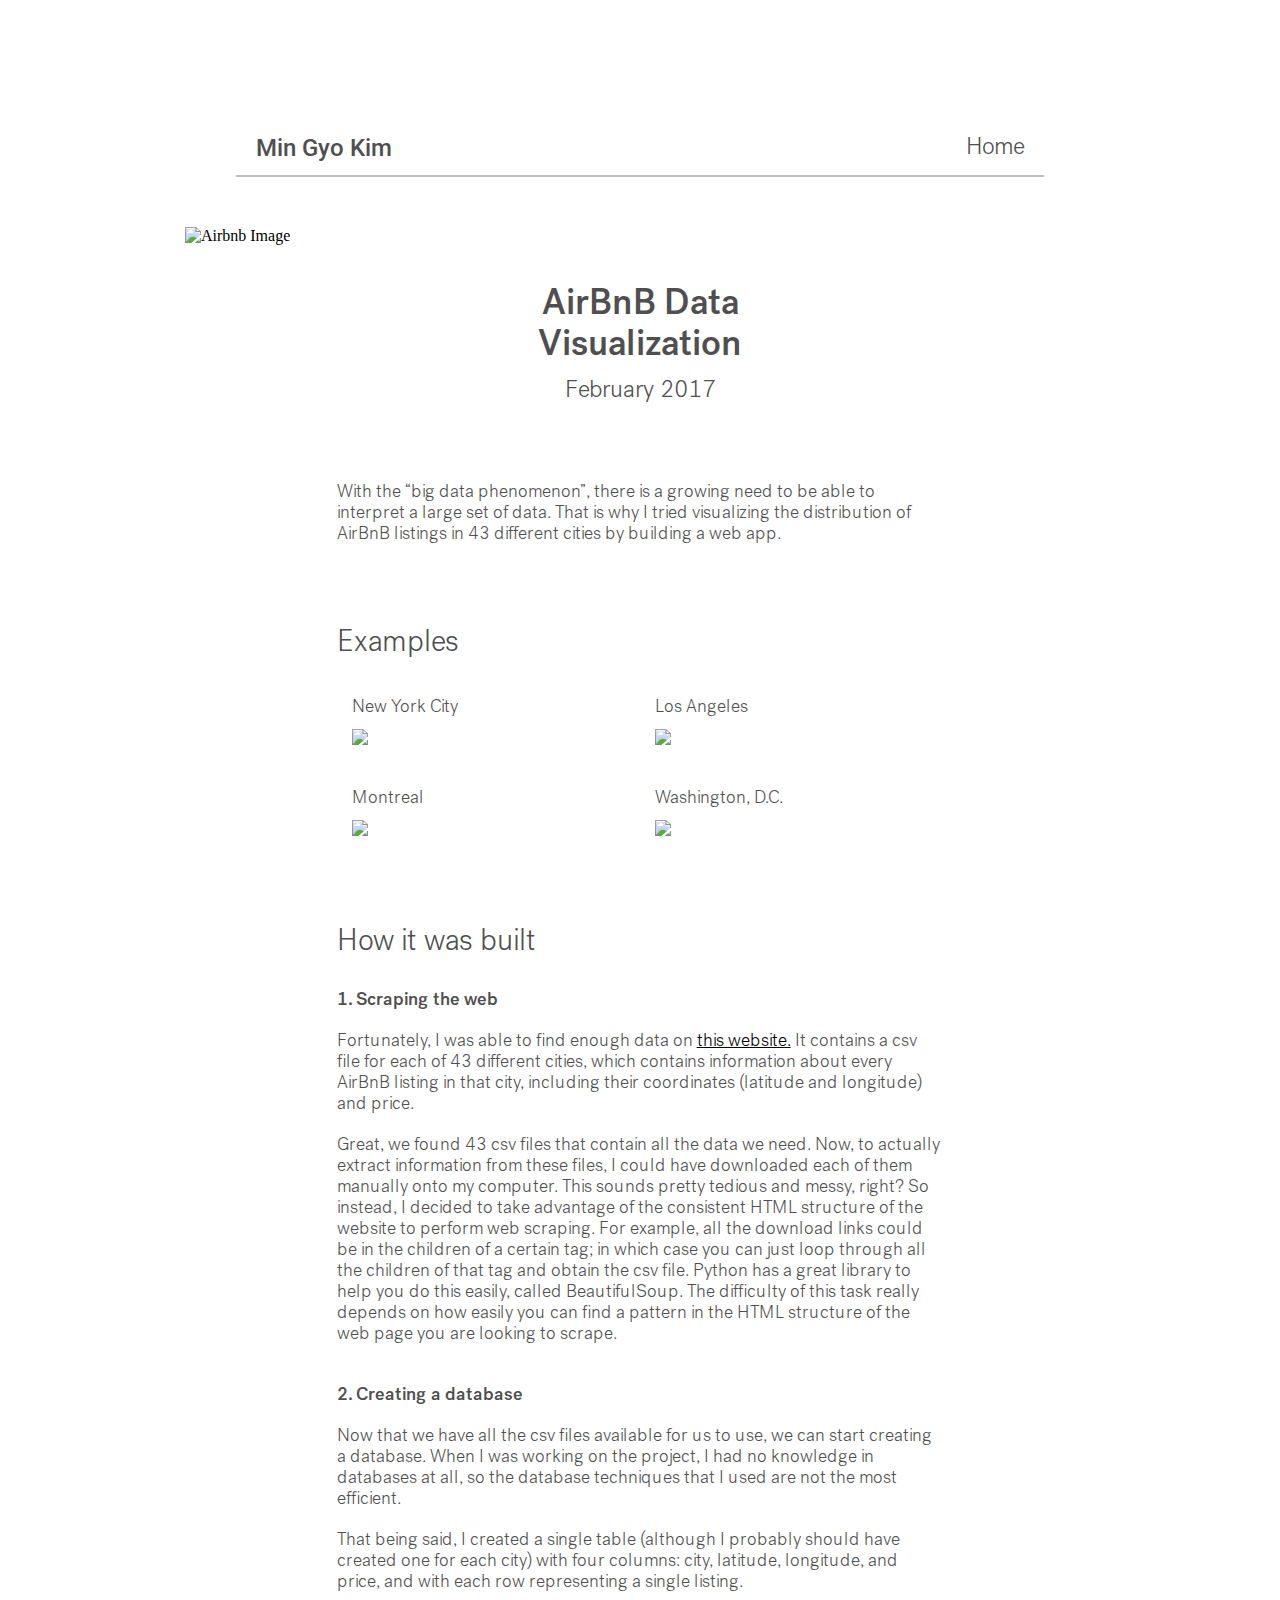
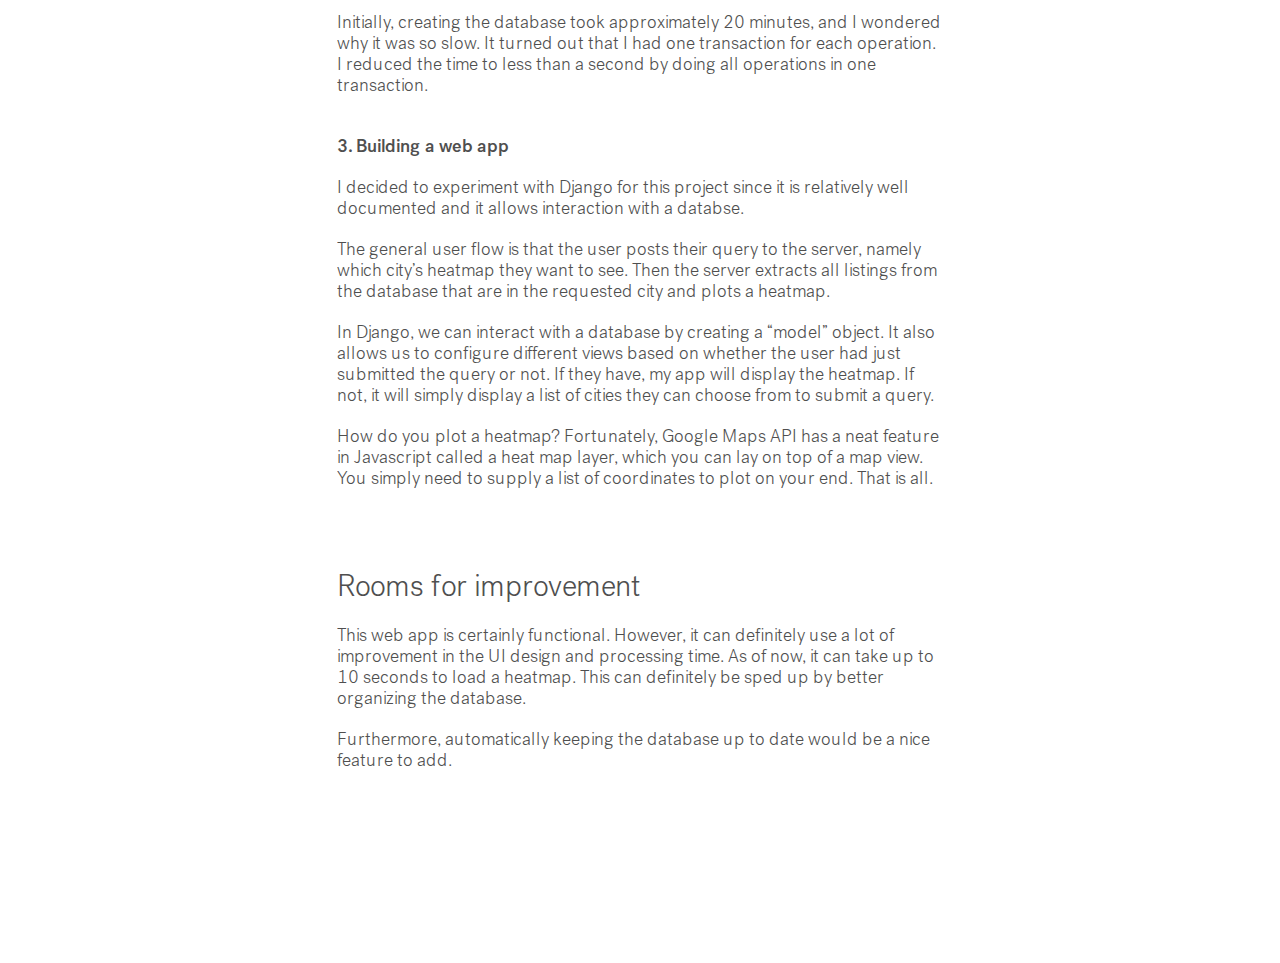
==== airbnb.html @ b15433d6 "root /" ====
<!DOCTYPE html>
<html lang="en">
<head>
	<meta charset="utf-8">
	<meta http-equiv="X-UA-Compatible" content="IE=edge">
	<meta name="viewport" content="width=device-width, initial-scale=1, maximum-scale=1, user-scalable=no">
	<meta name="description" content="I'm Min Gyo Kim, a third year undergraduate student at UBC studying Computer Science.">
	<meta property='og:title' content="Min Gyo Kim - Software Engineer"/>

	<style type="text/css">
	@font-face {
		font-family: Post Grotesk;
		src: url("font/PostGrotesk-Bold.ttf");
		font-weight: 700;
	}
	@font-face {
		font-family: Post Grotesk;
		src: url("font/PostGrotesk-Book.ttf");
		font-weight: 300;
	}
	@font-face {
		font-family: Post Grotesk;
		src: url("font/PostGrotesk-Medium.ttf");
		font-weight: 500;
	}
	@font-face {
		font-family: Post Grotesk;
		src: url("font/PostGrotesk-Light.ttf");
		font-weight: 200;
	}
	</style>

	<!-- <meta name="thumbnail" content="https://sherryyx.github.io/img/thumbnail.png">
	<meta property="og:image" content="https://sherryyx.github.io/img/thumbnail.png"> -->
	<title>Min Gyo Kim - Software Engineer</title>
	<link rel='icon' type='image/x-icon' href='favicon.ico'/>

  <!-- fonts -->
  <link rel="stylesheet" href="https://fonts.googleapis.com/css?family=Roboto">

  <link rel="stylesheet" href="css/style.css">

  <script src="https://code.jquery.com/jquery-3.2.1.slim.min.js" integrity="sha384-KJ3o2DKtIkvYIK3UENzmM7KCkRr/rE9/Qpg6aAZGJwFDMVNA/GpGFF93hXpG5KkN" crossorigin="anonymous"></script>
</head>

<body>
  <div class="main">
    <div class="nav">
      <p class="nav-name">Min Gyo Kim</p>
      <a class="nav-home" href="/">Home</a>
      <!-- <div class="nav-line"></div> -->
      <hr class="nav-line">
    </div>
		<img src="img/airbnb-banner.png" class="project-banner" alt="Airbnb Image">
    <div class="title-container">
      <div class="group group-2">
        <!-- <img src="img/airbnb-banner.png" class="project-banner" alt="Airbnb Image"> -->
        <h1 class="text-line project-title">AirBnB Data Visualization</h1>
        <h3 class="text-line project-date">February 2017</h2>
      </div>
    </div>
    <div class="text-container">
      <div class="group group-1">
        <div class="group group-2">
          <p class="paragraph">With the “big data phenomenon”, there is a growing need to be able to interpret a large set of data. That is why I tried visualizing the distribution of AirBnB listings in 43 different cities by building a web app.</p>
        </div>
				<div class="group group-2">
					<h3 class="project-section">Examples</h3>
					<div class="img-2">
						<h5 class="img-tag">New York City</h5>
						<img src="img/newyork.png" width="100%">
					</div>
					<div class="img-2">
						<h5 class="img-tag">Los Angeles</h5>
						<img src="img/la.png" width="100%">
					</div>
					<div class="img-2">
						<h5 class="img-tag">Montreal</h5>
						<img src="img/montreal.png" width="100%">
					</div>
					<div class="img-2">
						<h5 class="img-tag">Washington, D.C.</h5>
						<img src="img/dc.png" width="100%">
					</div>
				</div>
				<div class="group group-2">
					<h3 class="project-section">How it was built</h3>

					<h4 class="project-sub-section">1. Scraping the web</h4>
					<p class="paragraph">Fortunately, I was able to find enough data on <a href="http://insideairbnb.com/get-the-data.html" class="paragraph-link">this website.</a> It contains a csv file for each of 43 different cities, which contains information about every AirBnB listing in that city, including their coordinates (latitude and longitude) and price.</p>
					<p class="paragraph">Great, we found 43 csv files that contain all the data we need. Now, to actually extract information from these files, I could have downloaded each of them manually onto my computer.  This sounds pretty tedious and messy, right? So instead, I decided to take advantage of the consistent HTML structure of the website to perform web scraping. For example, all the download links could be in the children of a certain tag; in which case you can just loop through all the children of that tag and obtain the csv file. Python has a great library to help you do this easily, called BeautifulSoup. The difficulty of this task really depends on how easily you can find a pattern in the HTML structure of the web page you are looking to scrape.</p>

					<h4 class="project-sub-section">2. Creating a database</h4>
					<p class="paragraph">Now that we have all the csv files available for us to use, we can start creating a database. When I was working on the project, I had no knowledge in databases at all, so the database techniques that I used are not the most efficient.</p>
					<p class="paragraph">That being said, I created a single table (although I probably should have created one for each city) with four columns: city, latitude, longitude, and price, and with each row representing a single listing.</p>
					<p class="paragraph">Initially, creating the database took approximately 20 minutes, and I wondered why it was so slow. It turned out that I had one transaction for each operation. I reduced the time to less than a second by doing all operations in one transaction.</p>

					<h4 class="project-sub-section">3. Building a web app</h4>
					<p class="paragraph">I decided to experiment with Django for this project since it is relatively well documented and it allows interaction with a databse.</p>
					<p class="paragraph">The general user flow is that the user posts their query to the server, namely which city’s heatmap they want to see. Then the server extracts all listings from the database that are in the requested city and plots a heatmap.</p>
					<p class="paragraph">In Django, we can interact with a database by creating a “model” object. It also allows us to configure different views based on whether the user had just submitted the query or not. If they have, my app will display the heatmap. If not, it will simply display a list of cities they can choose from to submit a query.</p>
					<p class="paragraph">How do you plot a heatmap? Fortunately, Google Maps API has a neat feature in Javascript called a heat map layer, which you can lay on top of a map view. You simply need to supply a list of coordinates to plot on your end. That is all.</p>
				</div>
				<div class="group group-2">
					<h3 class="project-section">Rooms for improvement</h3>
					<p class="paragraph">This web app is certainly functional. However, it can definitely use a lot of improvement in the UI design and processing time. As of now, it can take up to 10 seconds to load a heatmap. This can definitely be sped up by better organizing the database.</p>
					<p class="paragraph">Furthermore, automatically keeping the database up to date would be a nice feature to add.</p>
				</div>
      </div>
    </div>
  </div>
</body>
---- css/style.css ----
#intro
{
  margin-top: 10px;
  font-family: Post Grotesk;
  font-weight: 200;
  font-size: 18px;
  color: #4F4F4F;
  margin-bottom: 10px;
}

.paragraph
{
  margin:0;
  padding-top: 10px;
  font-family: Post Grotesk;
  font-weight: 200;
  font-size: 18px;
  color: #4F4F4F;
  padding-bottom: 10px;
}

.main
{
  padding-left: 10%;
  padding-right: 10%;
  padding-top: 10%;
  /*padding-bottom: 5%;*/
}

.title-container
{
  padding-left: 30%;
  padding-right: 30%;
}

.headshot
{
  /*margin-top: 8px;*/
  width: 30%;
  margin-bottom: 20px;
}

h1, h2, h3, h4, h5, h6
{
  margin-top: 10px;
  margin-bottom: 10px;
}

.name
{
  /*margin-top: 10px;*/
  font-family: 'Roboto';
  font-weight: 500;
  font-size: 36px;
  /*font-size: 2em;*/
  /*margin-bottom: 10px;*/
}

.text-line
{
  margin-top: 8px;
  margin-bottom: 8px;
  font-family: Post Grotesk;
}

.job-title
{
  font-weight: 500;
  font-size: 24px;
  /*font-size: 1.75em;*/

  color: #4F4F4F;
}

.section-title
{
  font-weight: 300;
  color: black;
  font-size: 36px;
  text-align: center;
  margin-bottom: 30px;
}

.group
{
  overflow: hidden;
  height: 100%;
}

.group-1
{
  margin-bottom: 120px;
}

.group-2
{
  margin-bottom: 60px;
}

.box
{
  /*margin-top: 30px;*/
  /*margin-left: 20%;*/
  width: 60%;
  float: right;
  margin-right: 10%;
  border-style: solid;
  border-width: 1px;
  border-color: #BDBDBD;
  margin-bottom: 30px;
}

.box-thumb
{
  float: right;
  /*height: 100%;*/
}

.box-content
{
  padding-left: 5%;
  padding-right: 5%;
  padding-top: 1%;
  padding-bottom: 4%;
}

.box-text
{
  margin-bottom: 3%;
  font-family: Post Grotesk;
  color: #4F4F4F;
}

.box-title
{
  font-size: 24px;
  font-weight: 300;
  width: 60%;
  float: left;
}

.box-date
{
  font-size: 24px;
  font-weight: 300;
  width: 40%;
  float: right;
  text-align: right;
}

.box-link
{
  font-size: 18px;
  font-weight: 200;
  text-decoration-line: underline;
}

.box-description
{
  font-size: 18px;
  font-weight: 200;
}

.learn-more
{
  font-size: 18px;
  font-weight: bold;
  text-decoration-line: none;
}

.nav
{
  width: 80%;
  margin-left: 10%;
  margin-right: 10%;
  /*margin-top: 10%;*/
  margin-bottom: 5%;
  overflow: hidden;
  height: 100%;
}

.nav-line
{
  display: block;
  float: left;
  width: 100%;
  /*sheight: 1px;*/
  margin: 0;
  border: 0.5px solid #BDBDBD;
}

.nav-name
{
  width: 47.5%;
  margin: 0;
  padding-left: 2.5%;
  padding-bottom: 1.5%;
  font-family: Roboto;
  font-weight: 500;
  font-size: 24px;
  color: #4F4F4F;
  float: left;
}

.nav-home
{
  width: 47.5%;
  margin: 0;
  padding-right: 2.5%;
  padding-bottom: 1.5%;
  font-family: Post Grotesk;
  font-weight: 200;
  font-size: 24px;
  text-align: right;
  float: right;
  color: #4F4F4F;
  text-decoration-line: none;
}

.project-thumb
{
  margin-left: 25%;
  width: 50%;
  margin-right: 25%;
  margin-bottom: 20px;
}

.project-banner
{
  width: 90%;
  margin-left: 5%;
  margin-right: 5%;
  margin-bottom: 20px;
}

.project-title
{
  margin-top: 5%;
  font-weight: 500;
  font-size: 36px;
  text-align: center;
  color: #4F4F4F;
}

.project-date
{
  margin-top: 2.5%;
  font-weight: 200;
  font-size: 24px;
  text-align: center;
  color: #4F4F4F;
}

.text-container
{
  padding-left: 20%;
  padding-right: 20%;
}

.bullet
{
  margin: 0;
  margin-left: 10%;
}

ul
{
  padding-top: 10px;
  padding-bottom: 10px;
}

li
{
  padding-left: 3.5%;
  margin:0;
  padding-top: 5px;
  font-family: Post Grotesk;
  font-weight: 200;
  font-size: 18px;
  color: #4F4F4F;
  padding-bottom: 5px;
}

.videowrapper {
    width: 100%;
    position: relative;
    padding-bottom: 56.25%;
    padding-top: 25px;
    height: 0;
}
.videowrapper iframe {
    position: absolute;
    top: 0;
    left: 0;
    width: 100%;
    height: 100%;
}

.project-section
{
  font-family: Post Grotesk;
  font-size: 30px;
  font-weight: 200;
  color: #4F4F4F;
}

.project-sub-section
{
  margin-top: 30px;
  font-family: Post Grotesk;
  font-size: 18px;
  font-weight: 500;
  color: #4F4F4F;
}

.source
{
  font-family: Post Grotesk;
  font-size: 12px;
  font-weight: 200;
  color: black;
  margin-left: 2.5%;
  text-decoration-line: none;
}

#overfitting
{
  width: 45%;
  margin: 2.5%;
  margin-bottom: 0.5%;
}

.paragraph-link
{
  color: black;
  /*text-decoration-line: none;*/
}

.mobile-screen-1
{
  width: 50%;
  margin-top: 10%;
  margin-bottom: 10%;
  margin-left: 25%;
  margin-right: 25%;
}

.mobile-screen-2
{
  width: 45%;
  margin-top: 10%;
  margin-bottom: 10%;
  margin-left: 2.5%;
  margin-right: 2.5%;
  float: left;
}

.img-2
{
  width: 45%;
  margin-top: 2.5%;
  margin-bottom: 2.5%;
  margin-left: 2.5%;
  margin-right: 2.5%;
  float: left;
}

.img-tag
{
  width: 100%;
  font-family: Post Grotesk;
  font-weight: 200;
  font-size: 18px;
  color: #4F4F4F;
}

@media only screen and (max-width: 900px)
{
  .title-container
  {
    padding: 0;
    padding-left: 2.5%;
    padding-right: 2.5%;
  }

  .box
  {
    width: 95%;
    float: none;
    margin: 0;
    margin-left: 2.5%;
  }

  .box-content
  {
    padding-top: 10%;
    padding-bottom: 10%;
    padding-left: 10%;
    padding-right: 10%;
  }

  .box-title
  {
    margin: 0;
    width: 100%;
    font-weight: 500;
    float: none;
  }

  .box-date
  {
    margin-top: 10px;
    font-size: 18px;
    width: 100%;
    float: none;
    text-align: left;
  }

  .box-link
  {
    display: none;
  }

  .box-description
  {
    margin-top: 10px;
  }

  .box-thumb
  {
    float: none;
    margin: 0;
    margin-left: 2.5%;
    width: 95%;
    margin-bottom: 10%;
  }

  .learn-more
  {
    text-decoration-line: underline;
  }

  .headshot
  {
    width: 45%;
  }

  .text-container
  {
    padding: 0;
  }

  .bullet
  {
    margin-left: 0;
  }

  .nav
  {
    width: 100%;
    margin: 0;
    margin-bottom: 15%;
    /*margin-left: 5%;
    margin-right: 5%;*/
  }

  .nav-name
  {
    font-size: 18px;
  }

  .nav-home
  {
    font-size: 18px;
  }

  #overfitting
  {
    width: 80%;
    margin-left: 10%;
  }

  .img-2
  {
    width: 100%;
    margin: 0;
    margin-top: 2.5%;
    margin-bottom: 2.5%;
  }

  .project-banner
  {
    width: 140%;
    margin-left: -20%;
    margin-right: 0;
  }
}
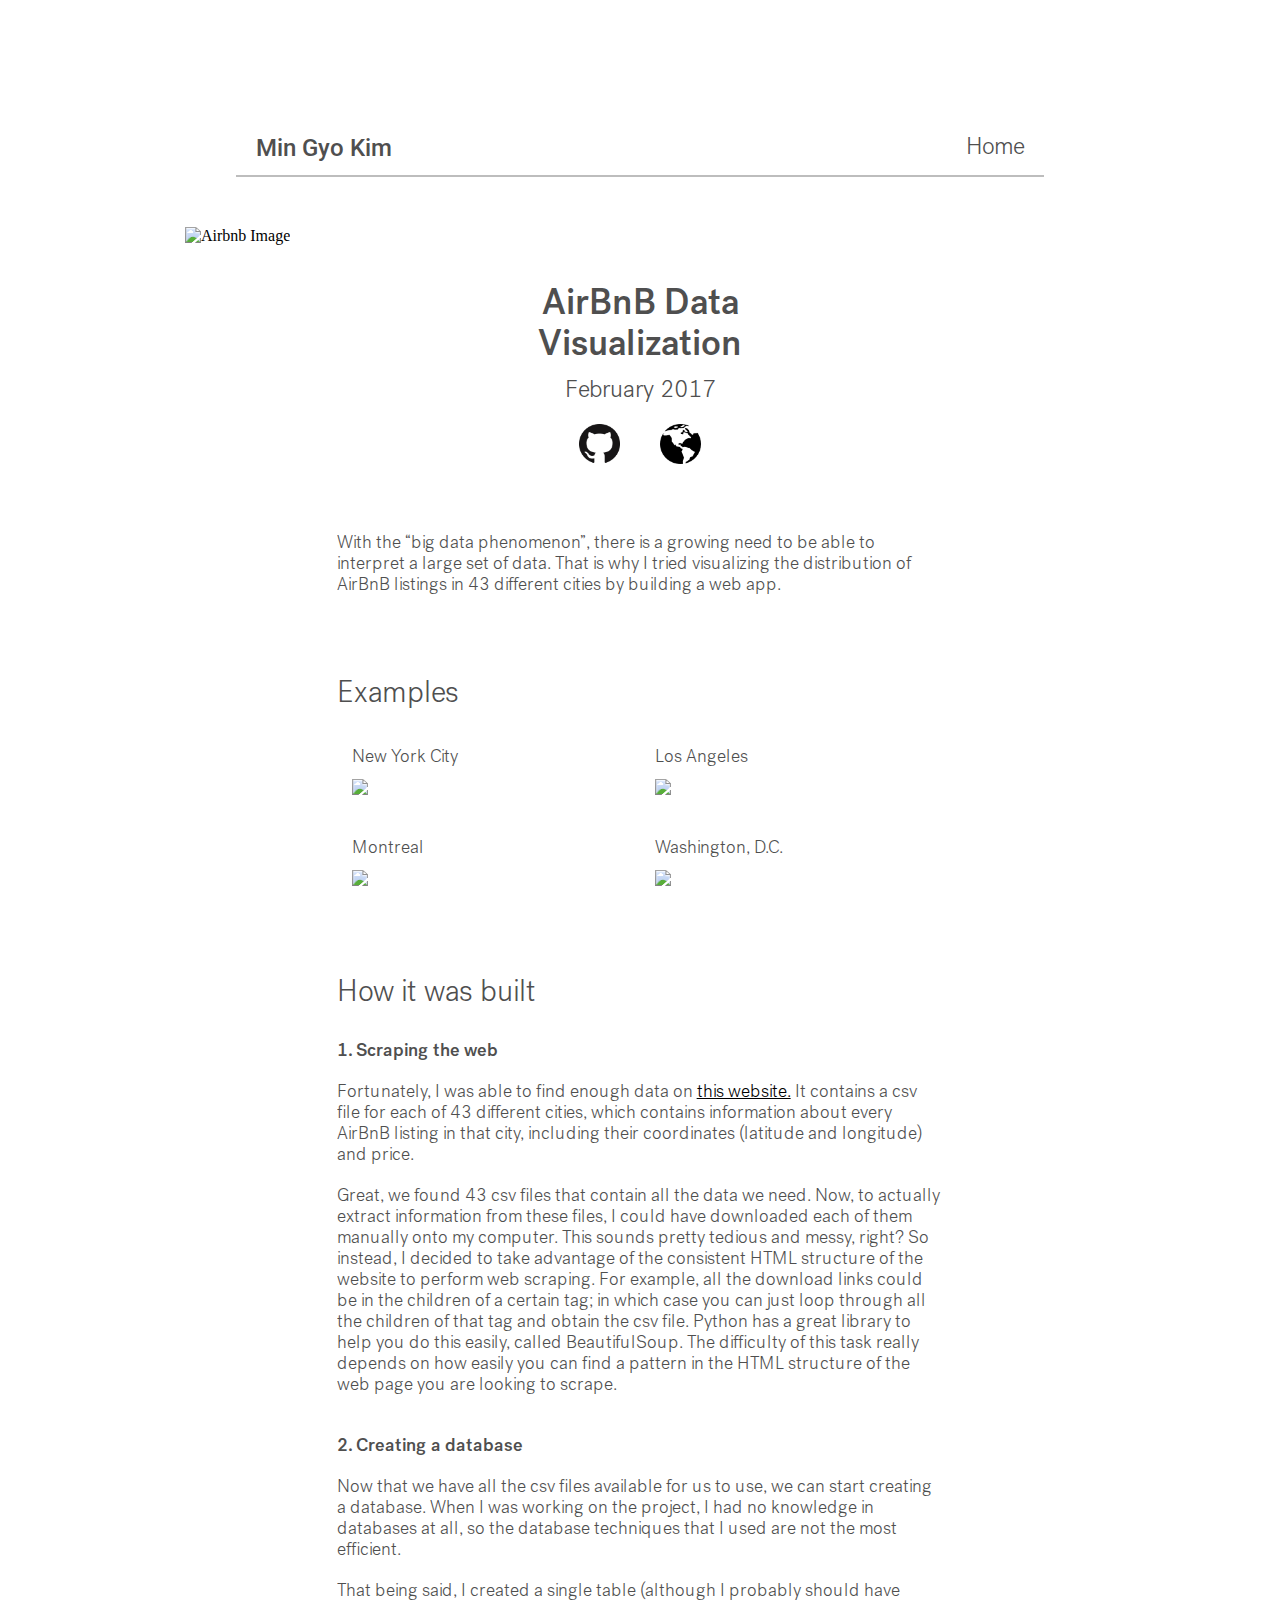
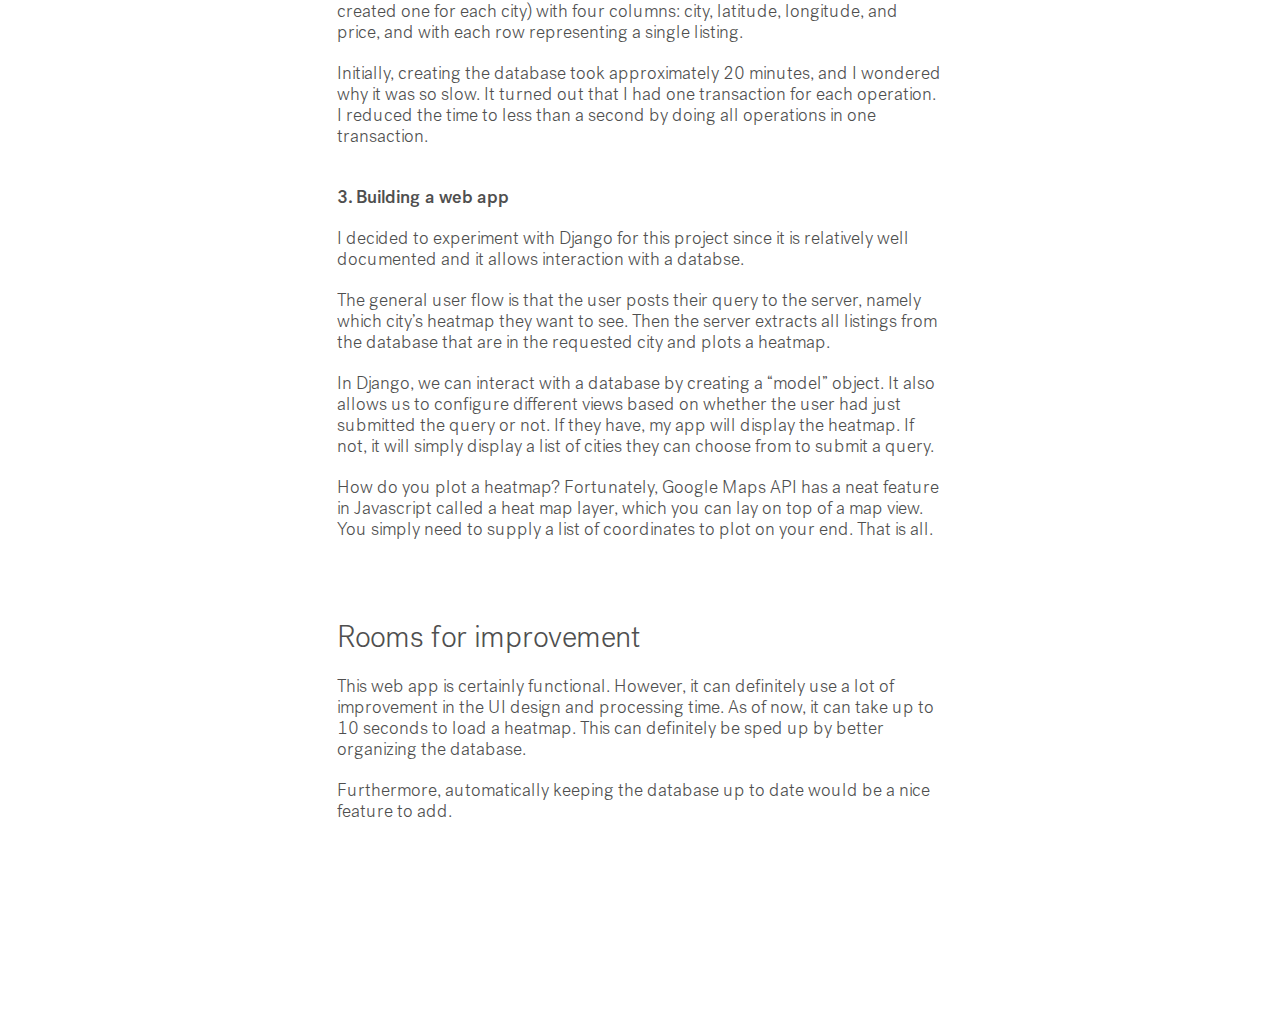
==== commit 7eed7e79: "add github and website links for each sub page" ====
--- a/airbnb.html
+++ b/airbnb.html
@@ -4,8 +4,14 @@
 	<meta charset="utf-8">
 	<meta http-equiv="X-UA-Compatible" content="IE=edge">
 	<meta name="viewport" content="width=device-width, initial-scale=1, maximum-scale=1, user-scalable=no">
-	<meta name="description" content="I'm Min Gyo Kim, a third year undergraduate student at UBC studying Computer Science.">
-	<meta property='og:title' content="Min Gyo Kim - Software Engineer"/>
+	<meta name="description" content="Visualization of AirBnB listings as heatmaps.">
+	<meta property='og:title' content="AirBnB Data Visualization"/>
+
+	<link rel="stylesheet" href="css/animate.css">
+	<script src="js/wow.min.js"></script>
+	<script>
+    new WOW().init();
+  </script>
 
 	<style type="text/css">
 	@font-face {
@@ -32,8 +38,8 @@
 
 	<!-- <meta name="thumbnail" content="https://sherryyx.github.io/img/thumbnail.png">
 	<meta property="og:image" content="https://sherryyx.github.io/img/thumbnail.png"> -->
-	<title>Min Gyo Kim - Software Engineer</title>
-	<link rel='icon' type='image/x-icon' href='favicon.ico'/>
+	<title>AirBnB Data Visualization</title>
+	<link rel='icon' type='image/x-icon' href='/favicon.ico?'/>
 
   <!-- fonts -->
   <link rel="stylesheet" href="https://fonts.googleapis.com/css?family=Roboto">
@@ -51,34 +57,36 @@
       <!-- <div class="nav-line"></div> -->
       <hr class="nav-line">
     </div>
-		<img src="img/airbnb-banner.png" class="project-banner" alt="Airbnb Image">
+		<img src="img/airbnb-banner.png" class="project-banner  wow fadeIn" data-wow-duration="3s" alt="Airbnb Image">
     <div class="title-container">
-      <div class="group group-2">
+      <div class="group group-2 wow fadeIn" data-wow-duration="3s">
         <!-- <img src="img/airbnb-banner.png" class="project-banner" alt="Airbnb Image"> -->
         <h1 class="text-line project-title">AirBnB Data Visualization</h1>
         <h3 class="text-line project-date">February 2017</h2>
+				<a class="text-line" href="https://github.com/mingyokim/django_website"><img src="img/github.png" class="github-icon-2"></a>
+				<a class="text-line" href="http://mingyokim.herokuapp.com/airbnb"><img src="img/world.png" class="website-icon-2"></a>
       </div>
     </div>
     <div class="text-container">
       <div class="group group-1">
-        <div class="group group-2">
+        <div class="group group-2 wow fadeInUp">
           <p class="paragraph">With the “big data phenomenon”, there is a growing need to be able to interpret a large set of data. That is why I tried visualizing the distribution of AirBnB listings in 43 different cities by building a web app.</p>
         </div>
 				<div class="group group-2">
 					<h3 class="project-section">Examples</h3>
-					<div class="img-2">
+					<div class="img-2 wow fadeInLeft">
 						<h5 class="img-tag">New York City</h5>
 						<img src="img/newyork.png" width="100%">
 					</div>
-					<div class="img-2">
+					<div class="img-2 wow fadeInLeft">
 						<h5 class="img-tag">Los Angeles</h5>
 						<img src="img/la.png" width="100%">
 					</div>
-					<div class="img-2">
+					<div class="img-2 wow fadeInLeft">
 						<h5 class="img-tag">Montreal</h5>
 						<img src="img/montreal.png" width="100%">
 					</div>
-					<div class="img-2">
+					<div class="img-2 wow fadeInLeft">
 						<h5 class="img-tag">Washington, D.C.</h5>
 						<img src="img/dc.png" width="100%">
 					</div>
@@ -86,22 +94,26 @@
 				<div class="group group-2">
 					<h3 class="project-section">How it was built</h3>
 
-					<h4 class="project-sub-section">1. Scraping the web</h4>
-					<p class="paragraph">Fortunately, I was able to find enough data on <a href="http://insideairbnb.com/get-the-data.html" class="paragraph-link">this website.</a> It contains a csv file for each of 43 different cities, which contains information about every AirBnB listing in that city, including their coordinates (latitude and longitude) and price.</p>
-					<p class="paragraph">Great, we found 43 csv files that contain all the data we need. Now, to actually extract information from these files, I could have downloaded each of them manually onto my computer.  This sounds pretty tedious and messy, right? So instead, I decided to take advantage of the consistent HTML structure of the website to perform web scraping. For example, all the download links could be in the children of a certain tag; in which case you can just loop through all the children of that tag and obtain the csv file. Python has a great library to help you do this easily, called BeautifulSoup. The difficulty of this task really depends on how easily you can find a pattern in the HTML structure of the web page you are looking to scrape.</p>
-
-					<h4 class="project-sub-section">2. Creating a database</h4>
-					<p class="paragraph">Now that we have all the csv files available for us to use, we can start creating a database. When I was working on the project, I had no knowledge in databases at all, so the database techniques that I used are not the most efficient.</p>
-					<p class="paragraph">That being said, I created a single table (although I probably should have created one for each city) with four columns: city, latitude, longitude, and price, and with each row representing a single listing.</p>
-					<p class="paragraph">Initially, creating the database took approximately 20 minutes, and I wondered why it was so slow. It turned out that I had one transaction for each operation. I reduced the time to less than a second by doing all operations in one transaction.</p>
-
-					<h4 class="project-sub-section">3. Building a web app</h4>
-					<p class="paragraph">I decided to experiment with Django for this project since it is relatively well documented and it allows interaction with a databse.</p>
-					<p class="paragraph">The general user flow is that the user posts their query to the server, namely which city’s heatmap they want to see. Then the server extracts all listings from the database that are in the requested city and plots a heatmap.</p>
-					<p class="paragraph">In Django, we can interact with a database by creating a “model” object. It also allows us to configure different views based on whether the user had just submitted the query or not. If they have, my app will display the heatmap. If not, it will simply display a list of cities they can choose from to submit a query.</p>
-					<p class="paragraph">How do you plot a heatmap? Fortunately, Google Maps API has a neat feature in Javascript called a heat map layer, which you can lay on top of a map view. You simply need to supply a list of coordinates to plot on your end. That is all.</p>
+					<div>
+						<h4 class="project-sub-section wow fadeInLeft">1. Scraping the web</h4>
+						<p class="paragraph">Fortunately, I was able to find enough data on <a href="http://insideairbnb.com/get-the-data.html" class="paragraph-link">this website.</a> It contains a csv file for each of 43 different cities, which contains information about every AirBnB listing in that city, including their coordinates (latitude and longitude) and price.</p>
+						<p class="paragraph">Great, we found 43 csv files that contain all the data we need. Now, to actually extract information from these files, I could have downloaded each of them manually onto my computer.  This sounds pretty tedious and messy, right? So instead, I decided to take advantage of the consistent HTML structure of the website to perform web scraping. For example, all the download links could be in the children of a certain tag; in which case you can just loop through all the children of that tag and obtain the csv file. Python has a great library to help you do this easily, called BeautifulSoup. The difficulty of this task really depends on how easily you can find a pattern in the HTML structure of the web page you are looking to scrape.</p>
+					</div>
+					<div>
+						<h4 class="project-sub-section wow fadeInLeft">2. Creating a database</h4>
+						<p class="paragraph">Now that we have all the csv files available for us to use, we can start creating a database. When I was working on the project, I had no knowledge in databases at all, so the database techniques that I used are not the most efficient.</p>
+						<p class="paragraph">That being said, I created a single table (although I probably should have created one for each city) with four columns: city, latitude, longitude, and price, and with each row representing a single listing.</p>
+						<p class="paragraph">Initially, creating the database took approximately 20 minutes, and I wondered why it was so slow. It turned out that I had one transaction for each operation. I reduced the time to less than a second by doing all operations in one transaction.</p>
+					</div>
+					<div>
+						<h4 class="project-sub-section wow fadeInLeft">3. Building a web app</h4>
+						<p class="paragraph">I decided to experiment with Django for this project since it is relatively well documented and it allows interaction with a databse.</p>
+						<p class="paragraph">The general user flow is that the user posts their query to the server, namely which city’s heatmap they want to see. Then the server extracts all listings from the database that are in the requested city and plots a heatmap.</p>
+						<p class="paragraph">In Django, we can interact with a database by creating a “model” object. It also allows us to configure different views based on whether the user had just submitted the query or not. If they have, my app will display the heatmap. If not, it will simply display a list of cities they can choose from to submit a query.</p>
+						<p class="paragraph">How do you plot a heatmap? Fortunately, Google Maps API has a neat feature in Javascript called a heat map layer, which you can lay on top of a map view. You simply need to supply a list of coordinates to plot on your end. That is all.</p>
+					</div>
 				</div>
-				<div class="group group-2">
+				<div class="group group-2 wow fadeInUp">
 					<h3 class="project-section">Rooms for improvement</h3>
 					<p class="paragraph">This web app is certainly functional. However, it can definitely use a lot of improvement in the UI design and processing time. As of now, it can take up to 10 seconds to load a heatmap. This can definitely be sped up by better organizing the database.</p>
 					<p class="paragraph">Furthermore, automatically keeping the database up to date would be a nice feature to add.</p>
--- a/css/style.css
+++ b/css/style.css
@@ -24,7 +24,6 @@
   padding-left: 10%;
   padding-right: 10%;
   padding-top: 10%;
-  /*padding-bottom: 5%;*/
 }
 
 .title-container
@@ -35,7 +34,6 @@
 
 .headshot
 {
-  /*margin-top: 8px;*/
   width: 30%;
   margin-bottom: 20px;
 }
@@ -63,6 +61,8 @@
   font-family: Post Grotesk;
 }
 
+
+
 .job-title
 {
   font-weight: 500;
@@ -97,23 +97,34 @@
   margin-bottom: 60px;
 }
 
+.row
+{
+  margin-bottom: 30px;
+  height: 100%;
+  overflow: hidden;
+}
+
 .box
 {
-  /*margin-top: 30px;*/
-  /*margin-left: 20%;*/
   width: 60%;
   float: right;
+  margin: 0;
   margin-right: 10%;
+  box-sizing: border-box;
   border-style: solid;
   border-width: 1px;
   border-color: #BDBDBD;
-  margin-bottom: 30px;
 }
 
 .box-thumb
 {
+  float: left;
+  width: 30%;
+}
+
+.box-thumb img
+{
   float: right;
-  /*height: 100%;*/
 }
 
 .box-content
@@ -184,7 +195,6 @@
   display: block;
   float: left;
   width: 100%;
-  /*sheight: 1px;*/
   margin: 0;
   border: 0.5px solid #BDBDBD;
 }
@@ -233,6 +243,46 @@
   margin-bottom: 20px;
 }
 
+.github-icon
+{
+  margin-top: 2.5%;
+  width: 10%;
+  margin-left: 45%;
+  margin-right: 45%;
+}
+
+.github-icon img
+{
+  width: inherit;
+}
+
+.github-icon-2
+{
+  margin-top: 2.5%;
+  width: 10%;
+  margin-left: 35%;
+  margin-right: 5%;
+  float: left;
+}
+
+.website-icon
+{
+  margin-top: 2.5%;
+  width: 10%;
+  margin-left: 45%;
+  margin-right: 45%;
+}
+
+.website-icon-2
+{
+  margin-top: 2.5%;
+  width: 10%;
+  margin-left: 5%;
+  margin-right: 35%;
+  float: left;
+}
+
+
 .project-title
 {
   margin-top: 5%;
@@ -333,7 +383,6 @@
 .paragraph-link
 {
   color: black;
-  /*text-decoration-line: none;*/
 }
 
 .mobile-screen-1
@@ -374,13 +423,24 @@
   color: #4F4F4F;
 }
 
-@media only screen and (max-width: 900px)
+.animate-3
+{
+  -moz-animation-duration: 3s;
+  -webkit-animation-duration: 3s;
+}
+
+@media only screen and (max-width: 768px)
 {
   .title-container
   {
     padding: 0;
     padding-left: 2.5%;
     padding-right: 2.5%;
+  }
+
+  .box-thumb img
+  {
+    float: none;
   }
 
   .box
@@ -389,6 +449,7 @@
     float: none;
     margin: 0;
     margin-left: 2.5%;
+    /*margin-right: 2.5%;*/
   }
 
   .box-content
@@ -432,7 +493,7 @@
     margin: 0;
     margin-left: 2.5%;
     width: 95%;
-    margin-bottom: 10%;
+    /*margin-bottom: 10%;*/
   }
 
   .learn-more
@@ -494,4 +555,9 @@
     margin-left: -20%;
     margin-right: 0;
   }
-}
+
+  .box-thumb img
+  {
+    vertical-align: bottom;
+  }
+}
